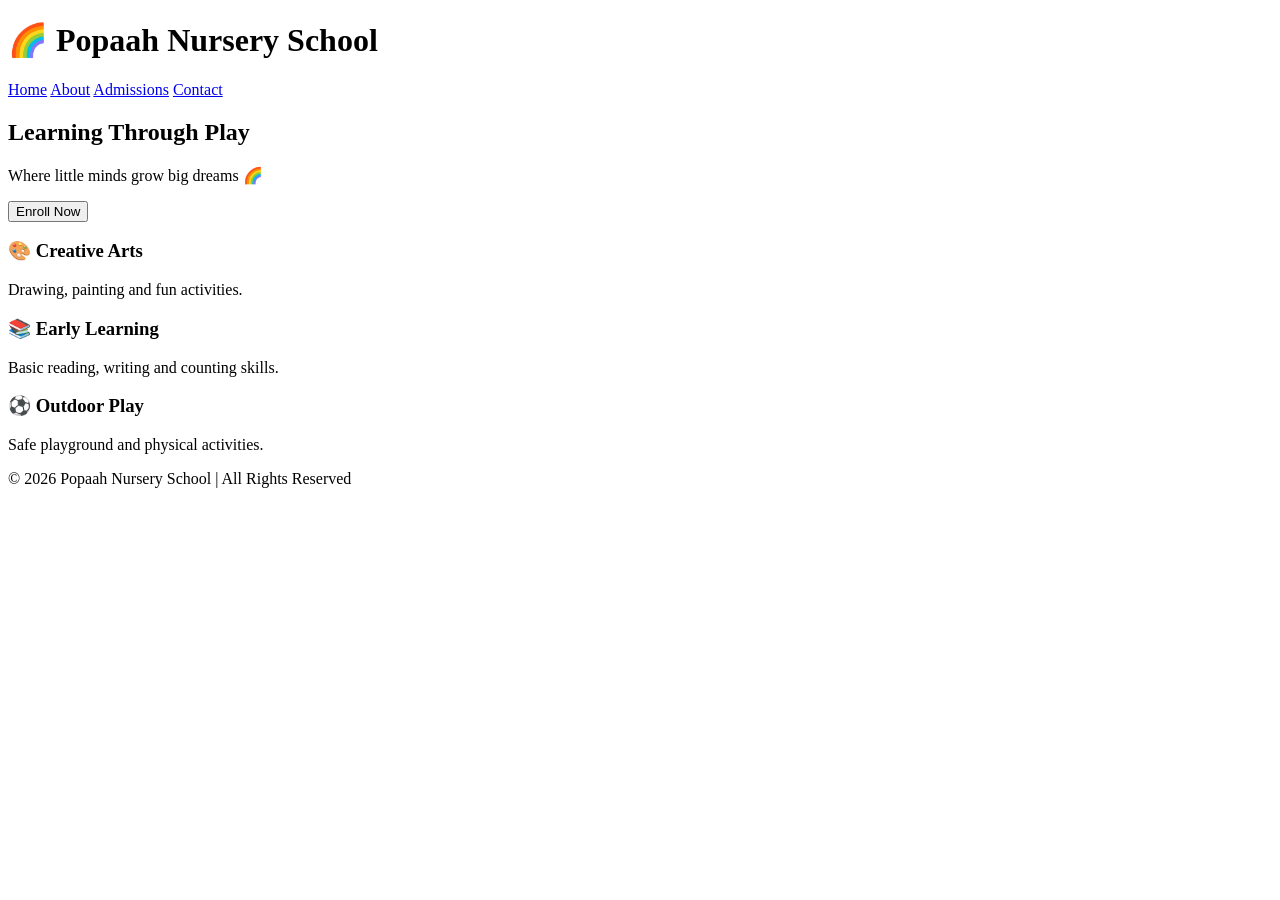
==== index.html @ 25a72ed8 "Rename Index.html to index.html" ====
<!DOCTYPE html>
<html lang="en">

<head>
    <meta charset="UTF-8">
    <meta name="viewport" content="width=device-width, initial-scale=1.0">
    <title>Popaah Nursery School</title>
    <link href="https://fonts.googleapis.com/css2?family=Fredoka:wght@400;600&display=swap" rel="stylesheet">
    <link rel="stylesheet" href="style.css">
</head>

<body>

<header>
    <h1>🌈 Popaah Nursery School</h1>
    <nav>
        <a href="index.html">Home</a>
        <a href="about.html">About</a>
        <a href="admissions.html">Admissions</a>
        <a href="contact.html">Contact</a>
    </nav>
</header>

<!-- Floating Shapes -->
<div class="floating-shape" style="top:100px; left:20px;"></div>
<div class="floating-shape" style="top:200px; left:300px;"></div>
<div class="floating-shape" style="top:400px; left:100px;"></div>

<section class="hero">
    <h2>Learning Through Play</h2>
    <p>Where little minds grow big dreams 🌈</p>
    <button onclick="showMessage()">Enroll Now</button>
</section>

<section class="features" id="features">
    <div class="card">
        <h3>🎨 Creative Arts</h3>
        <p>Drawing, painting and fun activities.</p>
    </div>

    <div class="card">
        <h3>📚 Early Learning</h3>
        <p>Basic reading, writing and counting skills.</p>
    </div>

    <div class="card">
        <h3>⚽ Outdoor Play</h3>
        <p>Safe playground and physical activities.</p>
    </div>
</section>

<footer>
    <p>© 2026 Popaah Nursery School | All Rights Reserved</p>
</footer>

<script src="script.js"></script>
</body>
</html>
---- style.css ----
<!DOCTYPE html>
<html lang="en">

<head>
    <meta charset="UTF-8">
    <meta name="viewport" content="width=device-width, initial-scale=1.0">
    <title>Contact Us | Popaah Nursery School</title>
    <link href="https://fonts.googleapis.com/css2?family=Fredoka:wght@400;600&display=swap" rel="stylesheet">
    <link rel="stylesheet" href="style.css">
</head>

<body>

<header>
    <h1>Contact Us</h1>
    <nav>
        <a href="index.html">Home</a>
        <a href="about.html">About</a>
        <a href="admissions.html">Admissions</a>
        <a href="contact.html">Contact</a>
    </nav>
</header>

<div class="floating-shape" style="top:150px; left:30px;"></div>
<div class="floating-shape" style="top:300px; left:220px;"></div>

<section class="content">
    <h2>Get In Touch 📩</h2>
    <p>We’d love to hear from you! Fill out the form below and we’ll respond as soon as possible.</p>

    <form>
        <input type="text" placeholder="Parent Name" required><br><br>
        <input type="email" placeholder="Email" required><br><br>
        <textarea placeholder="Message" rows="4" required></textarea><br><br>
        <button type="submit">Send Message</button>
    </form>
</section>

<footer>
    <p>© 2026 Popaah Nursery School | All Rights Reserved</p>
</footer>

<script src="script.js"></script>
</body>
</html>
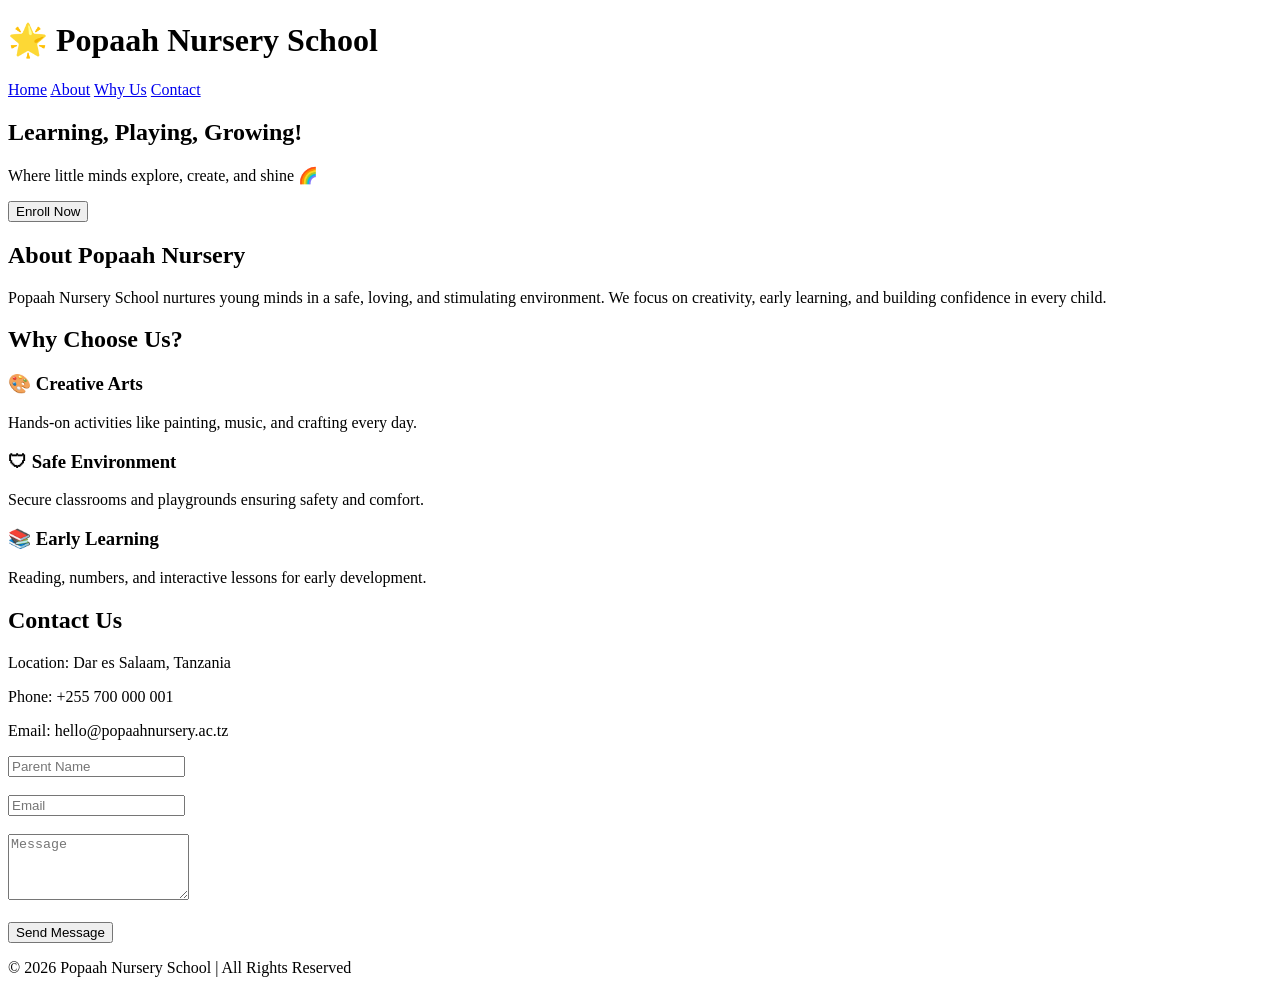
==== commit ac51f154: "Update index.html" ====
--- a/index.html
+++ b/index.html
@@ -12,41 +12,61 @@
 <body>
 
 <header>
-    <h1>🌈 Popaah Nursery School</h1>
+    <h1>🌟 Popaah Nursery School</h1>
     <nav>
-        <a href="index.html">Home</a>
-        <a href="about.html">About</a>
-        <a href="admissions.html">Admissions</a>
-        <a href="contact.html">Contact</a>
+        <a href="#hero">Home</a>
+        <a href="#about">About</a>
+        <a href="#features">Why Us</a>
+        <a href="#contact">Contact</a>
     </nav>
 </header>
 
 <!-- Floating Shapes -->
-<div class="floating-shape" style="top:100px; left:20px;"></div>
-<div class="floating-shape" style="top:200px; left:300px;"></div>
+<div class="floating-shape" style="top:80px; left:50px;"></div>
+<div class="floating-shape" style="top:250px; left:200px;"></div>
 <div class="floating-shape" style="top:400px; left:100px;"></div>
 
-<section class="hero">
-    <h2>Learning Through Play</h2>
-    <p>Where little minds grow big dreams 🌈</p>
+<section class="hero" id="hero">
+    <h2>Learning, Playing, Growing!</h2>
+    <p>Where little minds explore, create, and shine 🌈</p>
     <button onclick="showMessage()">Enroll Now</button>
 </section>
 
+<section class="about" id="about">
+    <h2>About Popaah Nursery</h2>
+    <p>
+        Popaah Nursery School nurtures young minds in a safe, loving, and stimulating environment. We focus on creativity, early learning, and building confidence in every child.
+    </p>
+</section>
+
 <section class="features" id="features">
+    <h2>Why Choose Us?</h2>
     <div class="card">
         <h3>🎨 Creative Arts</h3>
-        <p>Drawing, painting and fun activities.</p>
+        <p>Hands-on activities like painting, music, and crafting every day.</p>
     </div>
-
+    <div class="card">
+        <h3>🛡 Safe Environment</h3>
+        <p>Secure classrooms and playgrounds ensuring safety and comfort.</p>
+    </div>
     <div class="card">
         <h3>📚 Early Learning</h3>
-        <p>Basic reading, writing and counting skills.</p>
+        <p>Reading, numbers, and interactive lessons for early development.</p>
     </div>
+</section>
 
-    <div class="card">
-        <h3>⚽ Outdoor Play</h3>
-        <p>Safe playground and physical activities.</p>
-    </div>
+<section class="contact" id="contact">
+    <h2>Contact Us</h2>
+    <p>Location: Dar es Salaam, Tanzania</p>
+    <p>Phone: +255 700 000 001</p>
+    <p>Email: hello@popaahnursery.ac.tz</p>
+
+    <form>
+        <input type="text" placeholder="Parent Name" required><br><br>
+        <input type="email" placeholder="Email" required><br><br>
+        <textarea placeholder="Message" rows="4" required></textarea><br><br>
+        <button type="submit">Send Message</button>
+    </form>
 </section>
 
 <footer>
